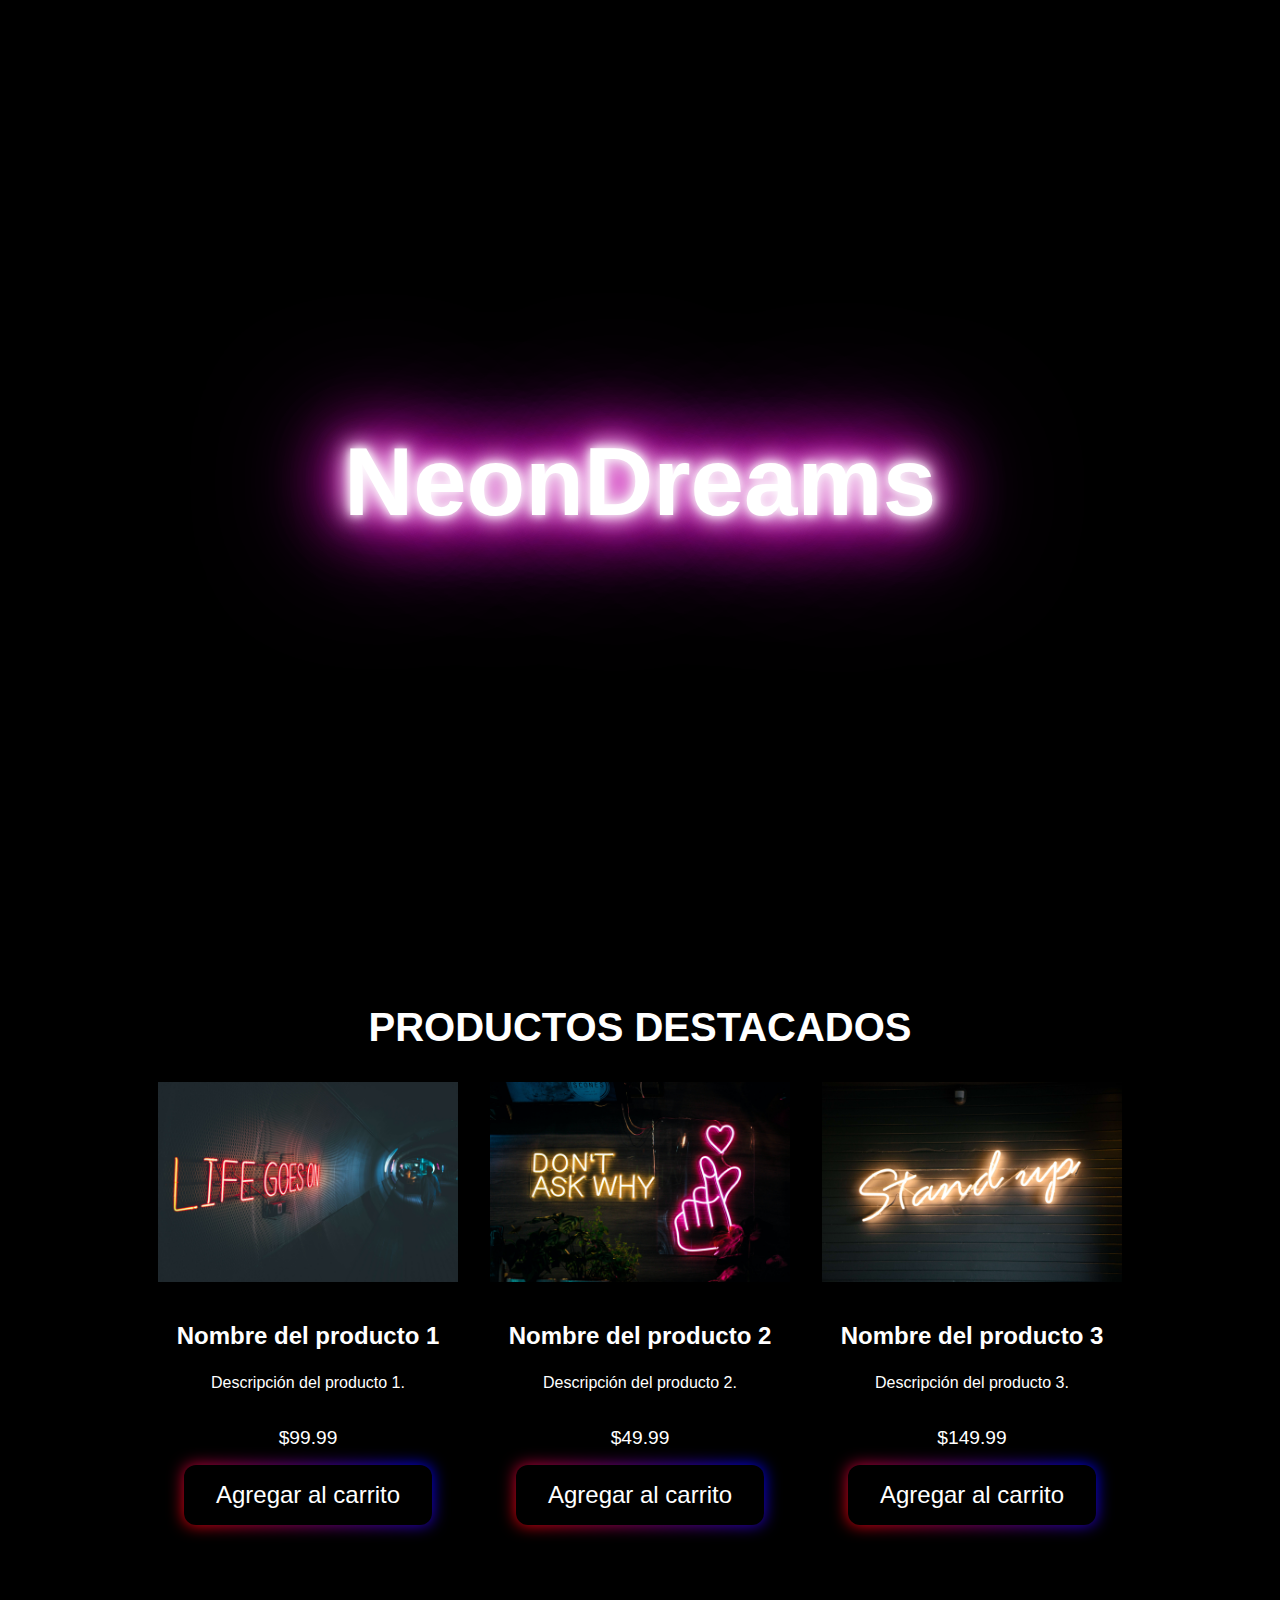
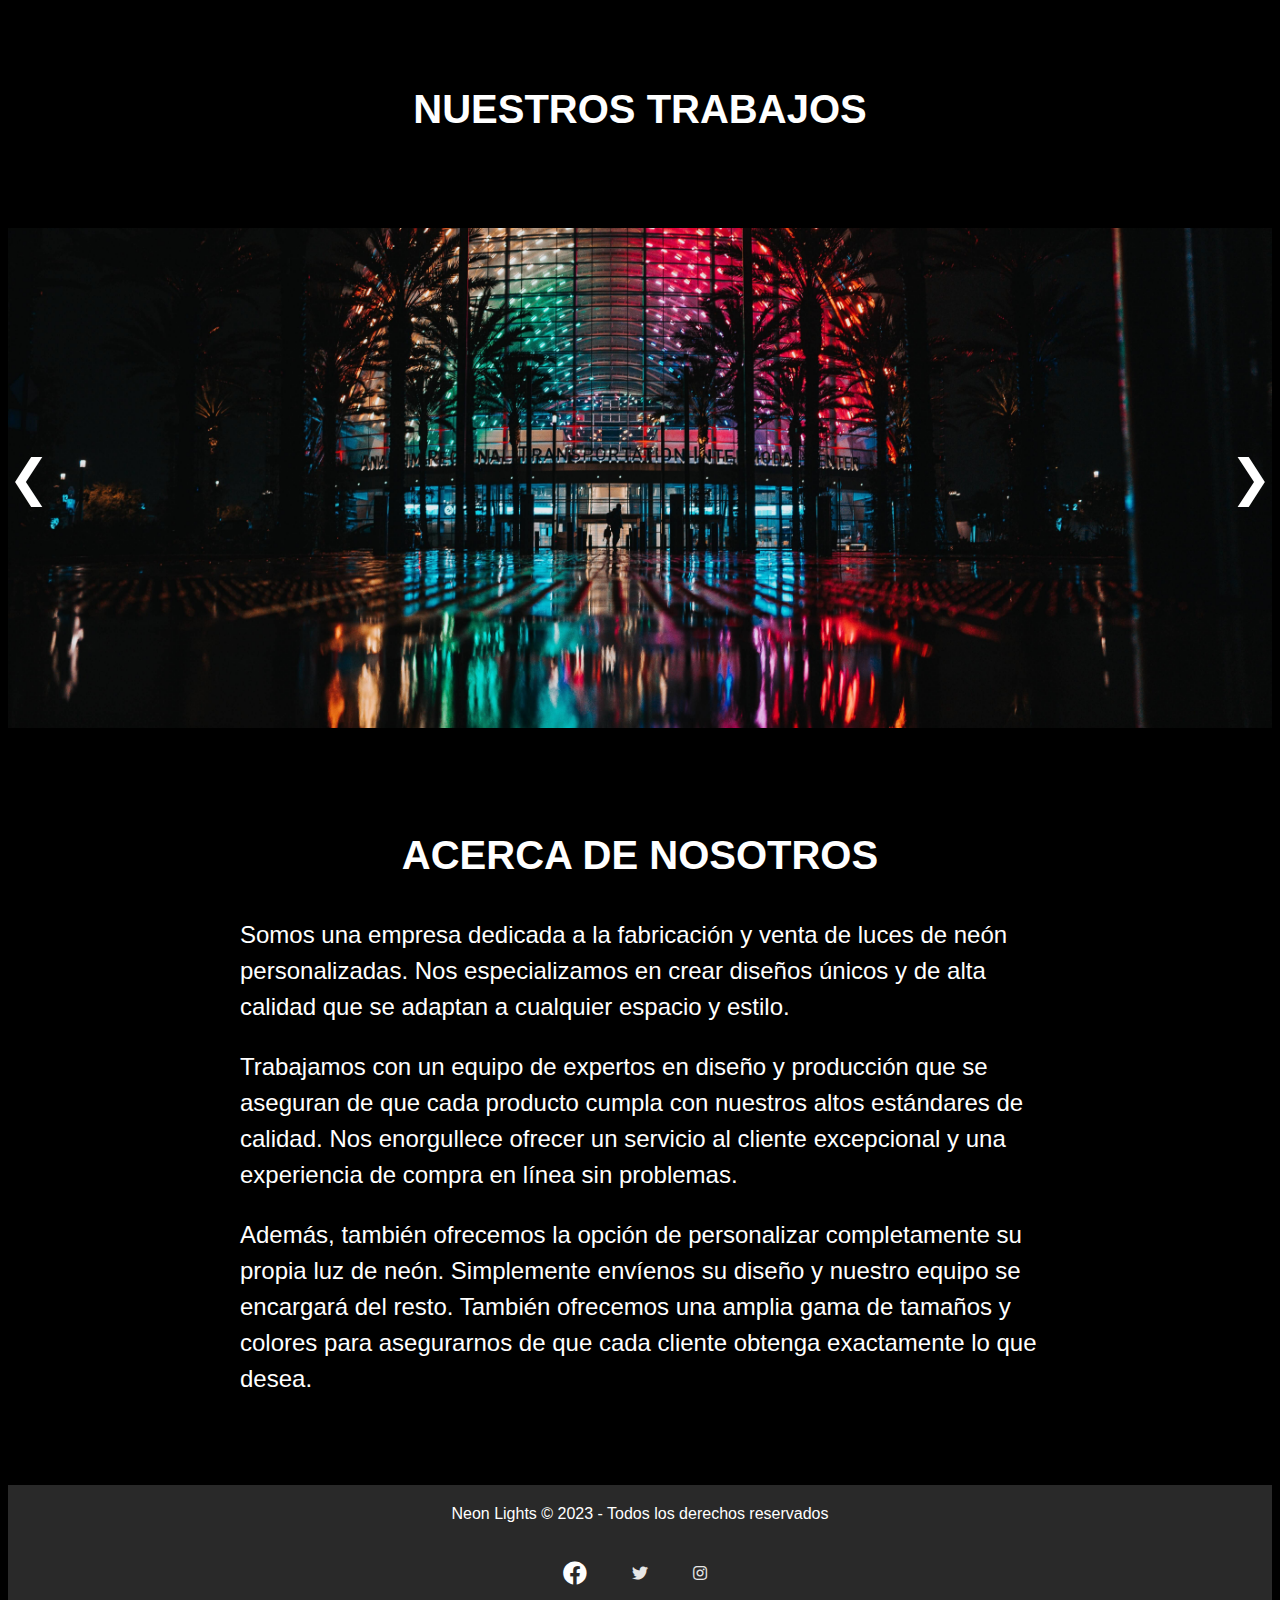
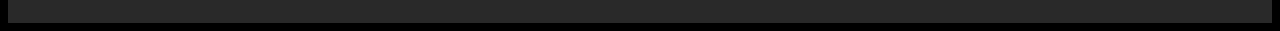
==== index.html @ 5956440b "primer commit master" ====
<!DOCTYPE html>
<html lang="es">

<head>
    <meta charset="UTF-8">
    <meta name="viewport" content="width=device-width, initial-scale=1.0">
    <title>Neon NeonDreams - Inicio</title>
    <link rel="stylesheet" href="./css/estilos.css">
    <link rel="stylesheet" type="text/css" href="https://unpkg.com/swiper/swiper-bundle.min.css" />
    <link rel="stylesheet" href="https://cdnjs.cloudflare.com/ajax/libs/font-awesome/5.15.3/css/all.min.css" />
    <link href="https://fonts.googleapis.com/css?family=Pacifico" rel="stylesheet">
</head>

<body >
    <!-- Sección de hero -->
    <section class="hero">
        <h1 class="neon">NeonDreams</h1>
    
    </section>

    <!-- Sección de productos destacados -->
    <section class="productos-destacados">
        <h2>PRODUCTOS DESTACADOS</h2>
        <ul>
            <li>
                <img src="./img/andrea-de-santis-YElG04lSJcM-unsplash.jpg" alt="Producto 1">
                <h3>Nombre del producto 1</h3>
                <p>Descripción del producto 1.</p>
                <p class="precio">$99.99</p>
                <button class="button"> Agregar al carrito</button>
            </li>
            <li>
                <img src="./img/k-x-i-t-h-v-i-s-u-a-l-s-4sPi16FTS9c-unsplash.jpg" alt="Producto 2">
                <h3>Nombre del producto 2</h3>
                <p>Descripción del producto 2.</p>
                <p class="precio">$49.99</p>
                <button class="button">Agregar al carrito</button>
            </li>
            <li>
                <img src="./img/louis-smit-Cob2hJtJ8PY-unsplash.jpg" alt="Producto 3">
                <h3>Nombre del producto 3</h3>
                <p>Descripción del producto 3.</p>
                <p class="precio">$149.99</p>
                <button class="button">Agregar al carrito</button>
            </li>
        </ul>
    </section>
    
    <section class="productos-destacados">
        <h2>NUESTROS TRABAJOS</h2>
    </section>

    <div class="slider">
        <div class="slide">
            <img src="./img/dex-ezekiel-YtGi3ahtj-M-unsplash.jpg" alt="Imagen 1">
        </div>
        <div class="slide">
            <img src="./img/fly-d-3bFT2a0KTqE-unsplash.jpg" alt="Imagen 2">
        </div>
        <div class="slide">
            <img src="./img/moritz-mentges-2RLRbRkWtpc-unsplash.jpg" alt="Imagen 3">
        </div>
        <div class="slide">
            <img src="./img/sandro-katalina-k1bO_VTiZSs-unsplash.jpg" alt="Imagen 4">
        </div>

        <a class="prev" onclick="plusSlide(-1)">&#10094;</a>
        <a class="next" onclick="plusSlide(1)">&#10095;</a>
    </div>







    <!-- Sección de "Acerca de nosotros" -->
    <section class="acerca-de-nosotros">
        <h2>ACERCA DE NOSOTROS</h2>
        <p>Somos una empresa dedicada a la fabricación y venta de luces de neón personalizadas. Nos especializamos en
            crear diseños únicos y de alta calidad que se adaptan a cualquier espacio y estilo.</p>
        <p>Trabajamos con un equipo de expertos en diseño y producción que se aseguran de que cada producto cumpla con
            nuestros altos estándares de calidad. Nos enorgullece ofrecer un servicio al cliente excepcional y una
            experiencia de compra en línea sin problemas.</p>
        <p>Además, también ofrecemos la opción de personalizar completamente su propia luz de neón. Simplemente envíenos
            su diseño y nuestro equipo se encargará del resto. También ofrecemos una amplia gama de tamaños y colores
            para asegurarnos de que cada cliente obtenga exactamente lo que desea.</p>
    </section>

    <!-- Pie de página -->
    <footer>
        <p>Neon Lights &copy; 2023 - Todos los derechos reservados</p>
        <div class="social-media">
            <a href="https://www.facebook.com/" target="_blank"><i class="fab fa-facebook"></i></a>
            <a href="https://twitter.com/" target="_blank"><i class="fab fa-twitter"></i></a>
            <a href="https://www.instagram.com/" target="_blank"><i class="fab fa-instagram"></i></a>
        </div>
    </footer>

    <script src="./js/main.js"></script>
</body>

</html>
---- css/estilos.css ----
/* Estilos generales */
body {
    font-family: 'Roboto', sans-serif;
    font-size: 16px;
    color: #fff;
    background-color: #000;
}

.button
{
    background: black;
    cursor: pointer;
    border: none;
    padding: 16px 32px;
    color: #fff;
    font-size: 24px;
    position: relative;
    border-radius: 12px;
}

.button::before
{
    content: "";
    position: absolute;
    top: 0;
    left: 0;
    z-index: -1;
    width: 100%;
    height: 100%;
    background: linear-gradient(45deg, red, blue, deeppink, blue, red, blue, deeppink, blue);

    background-size: 800%;
    border-radius: 10px;
    filter: blur(8px);
    animation: glowing 20s linear infinite;
    }
    @keyframes glowing
    {
    0%{background-position: 0 0;}
    50%{background-position: 400% 0;}
    100%{background-position: 0 0;}
    }

/* Estilos de la sección de hero */
.hero {
    height: 100vh;
    display: flex;
    flex-direction: column;
    justify-content: center;
    align-items: center;
}

.neon {
    color: #fff;
    font-size: 72px;
    text-shadow: 0 0 10px #fff,
        0 0 20px #fff,
        0 0 30px #fff,
        0 0 40px #ff00de,
        0 0 70px #ff00de,
        0 0 80px #ff00de,
        0 0 100px #ff00de,
        0 0 150px #ff00de;
    animation: flicker 1s ease-in-out infinite alternate;
}

@keyframes flicker {

    0%,
    19%,
    21%,
    23%,
    25%,
    54%,
    56%,
    100% {
        text-shadow: 0 0 10px #fff,
            0 0 20px #fff,
            0 0 30px #fff,
            0 0 40px #ff00de,
            0 0 70px #ff00de,
            0 0 80px #ff00de,
            0 0 100px #ff00de,
            0 0 150px #ff00de;
    }

    20%,
    24%,
    55% {
        text-shadow: none;
    }
}

.hero h1 {
    font-size: 6rem;
    margin-bottom: 1rem;
}

.hero h2 {
    font-size: 2rem;
    margin-bottom: 2rem;
    font-family: 'Pacifico', cursive;  
    color: red;
}




/* Estilos de la sección de productos destacados */
.productos-destacados {
    padding: 4rem 2rem;
    text-align: center;
}

.productos-destacados h2 {
    font-size: 2.5rem;
    margin-bottom: 2rem;
}

.productos-destacados ul {
    list-style: none;
    display: flex;
    flex-wrap: wrap;
    justify-content: center;
    gap: 2rem;
    margin: 0;
    padding: 0;
}

.productos-destacados li {
    display: flex;
    flex-direction: column;
    align-items: center;
    text-align: center;
}

.productos-destacados img {
    width: 300px;
    height: auto;
    margin-bottom: 1rem;
}

.productos-destacados h3 {
    font-size: 1.5rem;
    margin-bottom: 0.5rem;
}

.productos-destacados p {
    margin-bottom: 1rem;
}

.productos-destacados .precio {
    font-size: 1.2rem;
    margin-bottom: 1rem;
}


/* Estilos de la sección de "Acerca de nosotros" */
.acerca-de-nosotros {
    max-width: 800px;
    /* o cualquier otro valor adecuado */
    margin: 0 auto;
    /* centrar el contenido */
    padding: 50px;
    line-height: 1.5;
    font-family: 'Arial', sans-serif;
    padding: 4rem 2rem;
    text-align: left;
}

.acerca-de-nosotros h2 {
    font-size: 2.5rem;
    margin-bottom: 2rem;
    text-align: center;
}

.acerca-de-nosotros p {
    font-size: 1.5rem;
    margin-bottom: 1 rem;
}


/*Slider*/
.slider {
    position: relative;
    width: 100%;
    height: 500px;
    overflow: hidden;
}

.slide {
    position: absolute;
    top: 0;
    left: 0;
    width: 100%;
    height: 100%;
    opacity: 0;
    transition: opacity 1s ease-in-out;
}

.slide img {
    width: 100%;
    height: 100%;
    object-fit: cover;
}

.active {
    opacity: 1;
}

.prev,
.next {
    position: absolute;
    top: 50%;
    transform: translateY(-50%);
    font-size: 50px;
    color: white;
    cursor: pointer;
}

.prev {
    left: 0;
}

.next {
    right: 0;
}




/* Estilos del pie de página*/
footer {
    background-color: #292929;
    color: white;
    padding: 20px;
    display: flex;
    flex-direction: column;
    align-items: center;
}

footer p {
    margin: 0;
    font-size: 16px;
}

footer a {
    color: #e6e6e6;
    text-decoration: none;
    transition: color 0.3s ease-in-out;
}

footer a:hover {
    color: white;
}

footer .social-media {
    margin-top: 20px;
    display: flex;
    flex-wrap: wrap;
    justify-content: center;
}

footer .social-media a {
    display: flex;
    align-items: center;
    justify-content: center;
    color: #e6e6e6;
    margin: 10px;
    width: 40px;
    height: 40px;
    border-radius: 50%;
    transition: background-color 0.3s ease-in-out;
}

footer .social-media a:hover {
    background-color: white;
    color: black;
}

.fa-facebook {
    color: #ffffff;
    font-size: 24px;
    margin-right: 10px;
}

/*pagina productos*/

.product-grid {
    display: flex;
    flex-wrap: wrap;
    justify-content: center;
}

.product {
    width: 300px;
    margin: 20px;
    text-align: center;
}

.product img {
    width: 100%;
    height: 250px;
    object-fit: cover;
}

.product h3 {
    margin-top: 10px;
    font-size: 20px;
    font-weight: bold;
}

.product p {
    margin-top: 5px;
    font-size: 18px;
}

.product button
{
    background: black;
    cursor: pointer;
    border: none;
    padding: 16px 32px;
    color: #fff;
    font-size: 24px;
    position: relative;
    border-radius: 12px;
}

.product button::before
{
    content: "";
    position: absolute;
    top: 0;
    left: 0;
    z-index: -1;
    width: 100%;
    height: 100%;
    background: linear-gradient(45deg red,blue,deeppink,blue,red,blue,deeppink,blue
    );
    background-size: 800%;
    border-radius: 10px;
    filter: blur(8px);
    animation: glowing 20s linear infinite
    }
    @keyframes glowing
    {
    0%{background-position: 0 0;}
    50%{background-position: 400% 0;}
    100%{background-position: 0 0;}
    }

/*Carrito*/
.cart {
    background-color: black;
    padding: 20px;
}

.cart h2 {
    font-size: 36px;
    font-weight: bold;
    margin-bottom: 20px;
    text-align: center;
}

.cart-items {
    display: grid;
    grid-template-columns: repeat(auto-fit, minmax(250px, 1fr));
    gap: 20px;
}

.cart-item {
    background-color: #ffffff;
    padding: 20px;
    display: flex;
    flex-direction: column;
    justify-content: space-between;
}

.cart-item img {
    max-width: 100%;
    height: auto;
    margin-bottom: 20px;
}

.cart-item-details h3 {
    font-size: 24px;
    font-weight: bold;
    margin-bottom: 10px;
    color: #000;
}

.cart-item-details p {
    font-size: 18px;
    margin-bottom: 10px;
    color: #000;
}

.cart-item button
{
    background:red;
    cursor: pointer;
    border: none;
    padding: 16px 32px;
    color: #fff;
    font-size: 24px;
    position: relative;
    border-radius: 12px;
}

.cart-total {
    display: flex;
    justify-content: center;
    align-items: center;
    margin-top: 20px;
}

.cart-total h3 {
    font-size: 24px;
    font-weight: bold;

}

.cart-total button {
    background-color: #008000;
    color: #ffffff;
    border: none;
    padding: 10px 20px;
    cursor: pointer;
    font-size: 18px;
    margin: 20px;
}
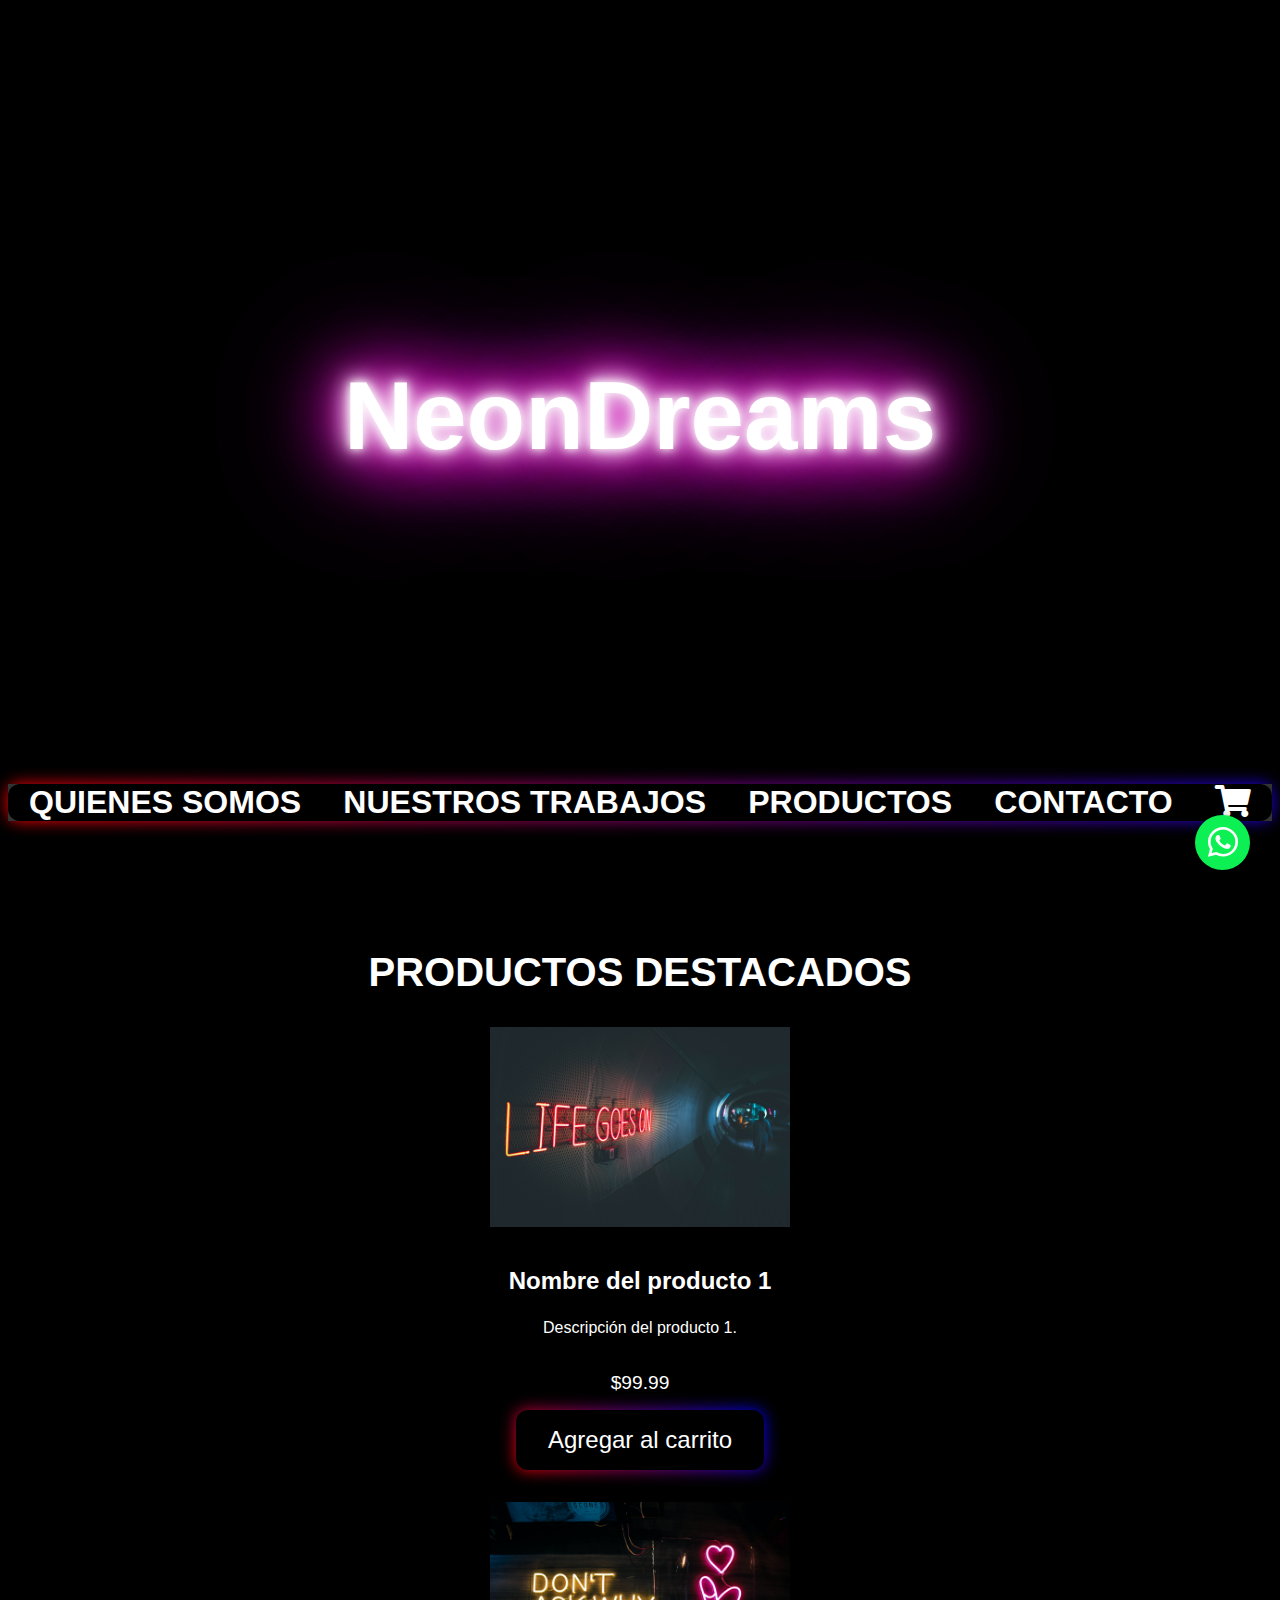
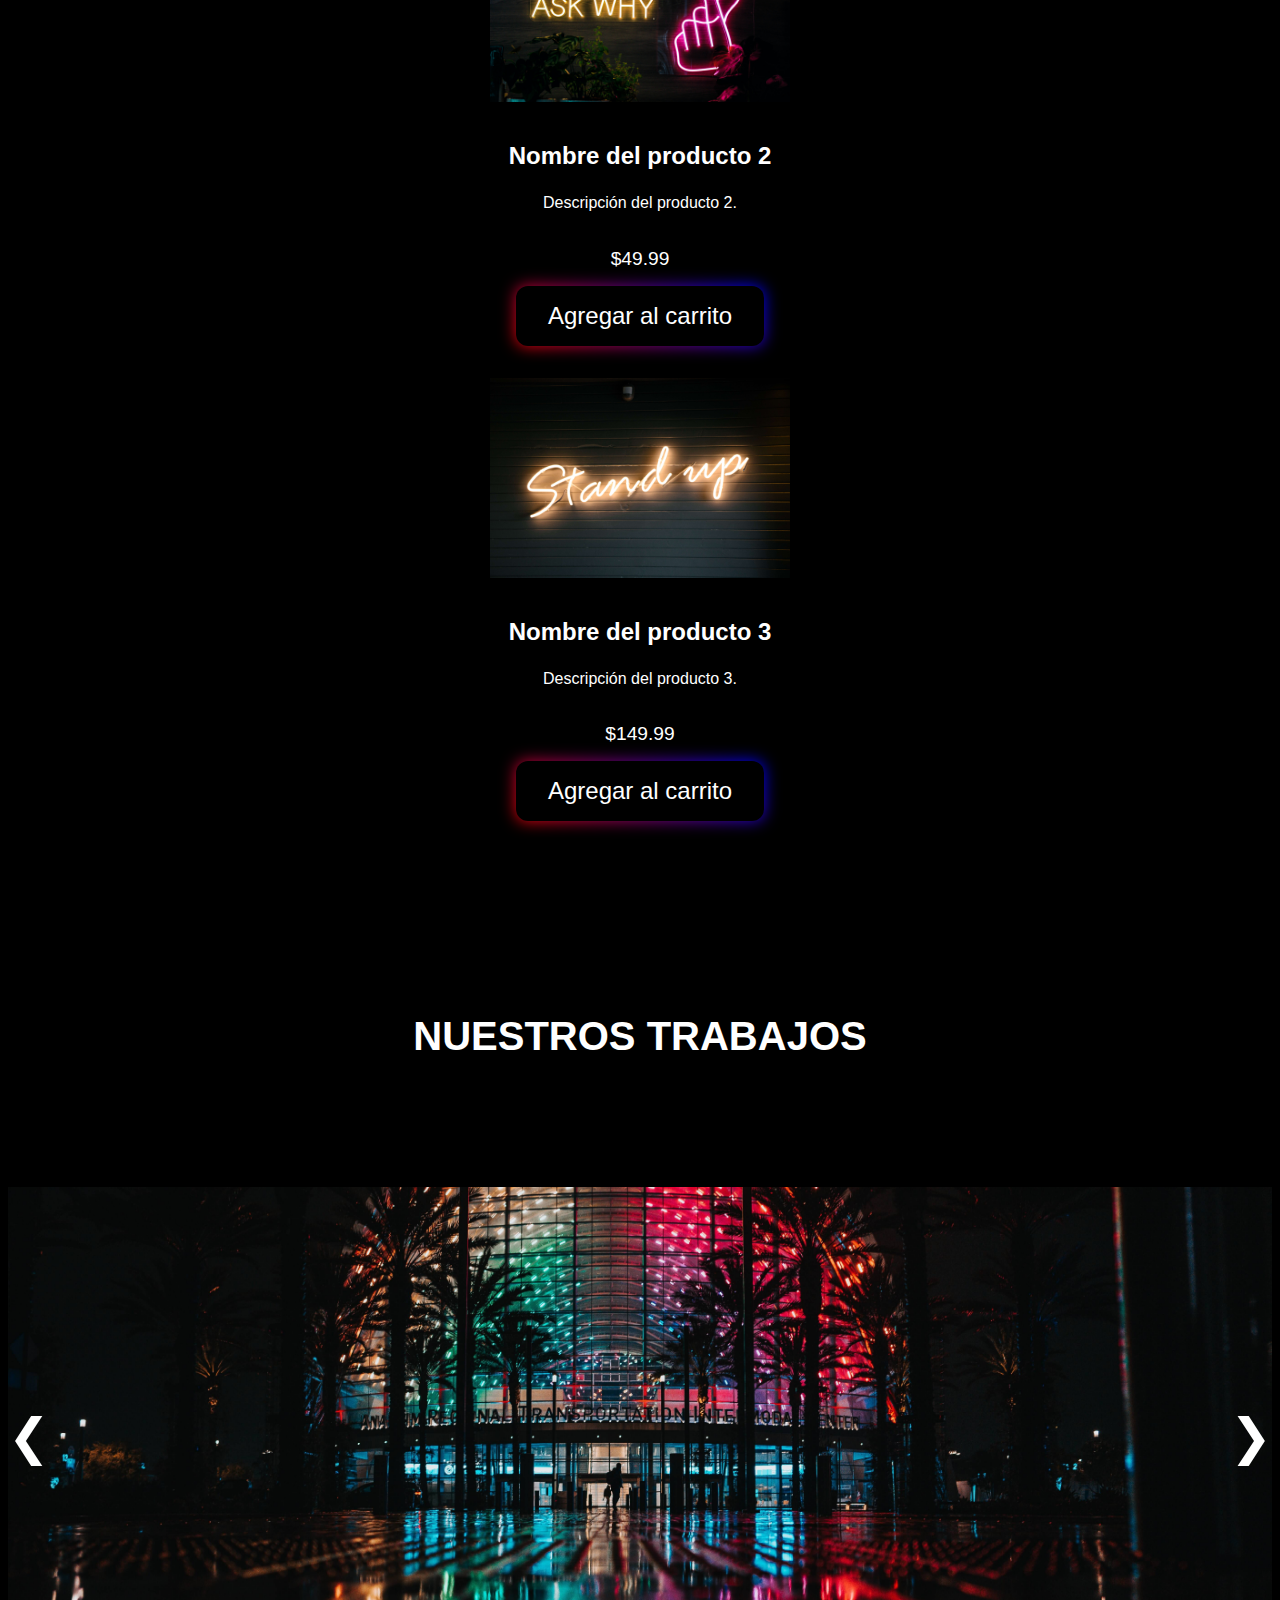
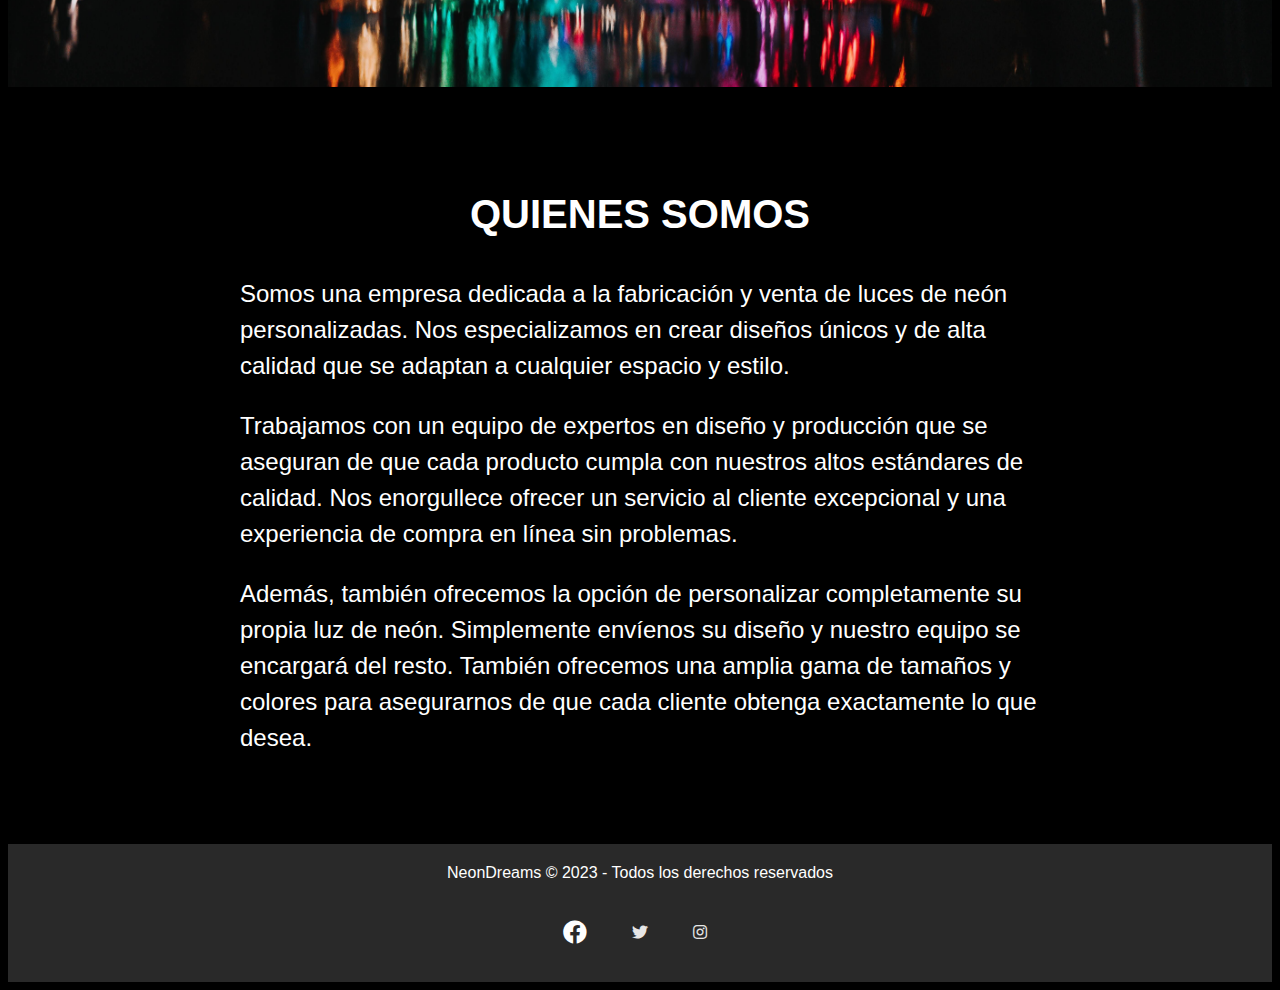
==== commit 000c9785: "segundo commit" ====
--- a/index.html
+++ b/index.html
@@ -9,14 +9,28 @@
     <link rel="stylesheet" type="text/css" href="https://unpkg.com/swiper/swiper-bundle.min.css" />
     <link rel="stylesheet" href="https://cdnjs.cloudflare.com/ajax/libs/font-awesome/5.15.3/css/all.min.css" />
     <link href="https://fonts.googleapis.com/css?family=Pacifico" rel="stylesheet">
+    <link rel="stylesheet" href="https://cdn.jsdelivr.net/npm/bootstrap-icons@1.10.4/font/bootstrap-icons.css">
 </head>
 
-<body >
+<body>
     <!-- Sección de hero -->
     <section class="hero">
         <h1 class="neon">NeonDreams</h1>
-    
     </section>
+
+    <nav>
+        </div>
+            <div class="menu">
+                <ul class="button">
+                    <li><a href="#1">  QUIENES SOMOS</a></li>
+                    <li><a href="#2">  NUESTROS TRABAJOS</a></li>
+                    <li><a href="./secciones/productos.html">PRODUCTOS</a></li>
+                    <li><a href="./secciones/contacto.html">CONTACTO</a></li>
+                    <li><a href="./secciones/carrito.html"><i class="fa fa-shopping-cart"></i></a></li>
+                </ul>
+            </div>
+        </div>
+    </nav>
 
     <!-- Sección de productos destacados -->
     <section class="productos-destacados">
@@ -45,9 +59,9 @@
             </li>
         </ul>
     </section>
-    
+
     <section class="productos-destacados">
-        <h2>NUESTROS TRABAJOS</h2>
+        <h2 id="2" >NUESTROS TRABAJOS</h2>
     </section>
 
     <div class="slider">
@@ -75,8 +89,8 @@
 
 
     <!-- Sección de "Acerca de nosotros" -->
-    <section class="acerca-de-nosotros">
-        <h2>ACERCA DE NOSOTROS</h2>
+    <section id="1" class="acerca-de-nosotros">
+        <h2>QUIENES SOMOS</h2>
         <p>Somos una empresa dedicada a la fabricación y venta de luces de neón personalizadas. Nos especializamos en
             crear diseños únicos y de alta calidad que se adaptan a cualquier espacio y estilo.</p>
         <p>Trabajamos con un equipo de expertos en diseño y producción que se aseguran de que cada producto cumpla con
@@ -87,9 +101,14 @@
             para asegurarnos de que cada cliente obtenga exactamente lo que desea.</p>
     </section>
 
+    <!-- boton WhatsApp -->
+    <a class="btn-wsp" target="_blank" href="https://api.whatsapp.com/send?phone=543416656655"><i
+            class="bi bi-whatsapp"></i></a>
+    <!--  -->
+
     <!-- Pie de página -->
     <footer>
-        <p>Neon Lights &copy; 2023 - Todos los derechos reservados</p>
+        <p>NeonDreams &copy; 2023 - Todos los derechos reservados</p>
         <div class="social-media">
             <a href="https://www.facebook.com/" target="_blank"><i class="fab fa-facebook"></i></a>
             <a href="https://twitter.com/" target="_blank"><i class="fab fa-twitter"></i></a>
--- a/css/estilos.css
+++ b/css/estilos.css
@@ -6,8 +6,53 @@
     background-color: #000;
 }
 
-.button
-{
+html {
+    scroll-behavior: smooth;
+}
+
+/*NAV*/
+nav {
+    background-color: #333;
+    color: #fff;
+    font-family: Arial, sans-serif;
+
+}
+
+.container {
+    display: flex;
+    justify-content: space-between;
+    align-items: center;
+    padding: 30px;
+
+}
+
+
+.menu ul {
+    list-style: none;
+    margin: 0;
+    padding: 0;
+    display: flex;
+}
+
+
+.menu li {
+    margin: auto;
+}
+
+.menu a {
+    color: #fff;
+    text-decoration: none;
+    font-weight: bold;
+    font-size: 2rem;
+}
+
+.menu a:hover {
+    color: deeppink;
+}
+
+/*FIN NAV*/
+
+.button {
     background: black;
     cursor: pointer;
     border: none;
@@ -18,8 +63,7 @@
     border-radius: 12px;
 }
 
-.button::before
-{
+.button::before {
     content: "";
     position: absolute;
     top: 0;
@@ -33,17 +77,25 @@
     border-radius: 10px;
     filter: blur(8px);
     animation: glowing 20s linear infinite;
-    }
-    @keyframes glowing
-    {
-    0%{background-position: 0 0;}
-    50%{background-position: 400% 0;}
-    100%{background-position: 0 0;}
-    }
+}
+
+@keyframes glowing {
+    0% {
+        background-position: 0 0;
+    }
+
+    50% {
+        background-position: 400% 0;
+    }
+
+    100% {
+        background-position: 0 0;
+    }
+}
 
 /* Estilos de la sección de hero */
 .hero {
-    height: 100vh;
+    height: 80vh;
     display: flex;
     flex-direction: column;
     justify-content: center;
@@ -99,7 +151,7 @@
 .hero h2 {
     font-size: 2rem;
     margin-bottom: 2rem;
-    font-family: 'Pacifico', cursive;  
+    font-family: 'Pacifico', cursive;
     color: red;
 }
 
@@ -315,8 +367,7 @@
     font-size: 18px;
 }
 
-.product button
-{
+.product button {
     background: black;
     cursor: pointer;
     border: none;
@@ -327,8 +378,7 @@
     border-radius: 12px;
 }
 
-.product button::before
-{
+.product button::before {
     content: "";
     position: absolute;
     top: 0;
@@ -336,19 +386,26 @@
     z-index: -1;
     width: 100%;
     height: 100%;
-    background: linear-gradient(45deg red,blue,deeppink,blue,red,blue,deeppink,blue
-    );
+    background: linear-gradient(45deg red, blue, deeppink, blue, red, blue, deeppink, blue);
     background-size: 800%;
     border-radius: 10px;
     filter: blur(8px);
     animation: glowing 20s linear infinite
-    }
-    @keyframes glowing
-    {
-    0%{background-position: 0 0;}
-    50%{background-position: 400% 0;}
-    100%{background-position: 0 0;}
-    }
+}
+
+@keyframes glowing {
+    0% {
+        background-position: 0 0;
+    }
+
+    50% {
+        background-position: 400% 0;
+    }
+
+    100% {
+        background-position: 0 0;
+    }
+}
 
 /*Carrito*/
 .cart {
@@ -396,9 +453,8 @@
     color: #000;
 }
 
-.cart-item button
-{
-    background:red;
+.cart-item button {
+    background: red;
     cursor: pointer;
     border: none;
     padding: 16px 32px;
@@ -431,3 +487,77 @@
     margin: 20px;
 }
 
+/*boton flotante wp*/
+.btn-wsp {
+    position: fixed;
+    width: 55px;
+    height: 55px;
+    line-height: 55px;
+    bottom: 30px;
+    right: 30px;
+    background: #0df053;
+    color: #fff;
+    border-radius: 50px;
+    text-align: center;
+    font-size: 30px;
+    box-shadow: 0px 1px 10px rgba(0, 0, 0, 0.3);
+    z-index: 100;
+}
+
+.btn-wsp:hover {
+    text-decoration: none;
+    color: #0df053;
+    background-color: #fff;
+}
+
+/*CONTACTO*/
+
+.contacto
+{
+text-align: center;
+}
+
+form {
+    margin: 2em auto;
+    max-width: 600px;
+}
+
+label {
+    display: block;
+    font-weight: bold;
+    margin-bottom: 0.5em;
+}
+
+input[type="text"],
+input[type="email"],
+textarea {
+    border: 1px solid #ccc;
+    padding: 0.5em;
+    width: 100%;
+}
+
+button[type="submit"] {
+    background-color: #333;
+    border: none;
+    color: #fff;
+    padding: 1em;
+}
+
+section {
+    margin: 2em auto;
+    max-width: 600px;
+}
+
+h2 {
+    font-size: 1.5em;
+    margin-bottom: 1em;
+}
+
+a {
+    color: #333;
+    text-decoration: none;
+}
+
+a:hover {
+    text-decoration: underline;
+}